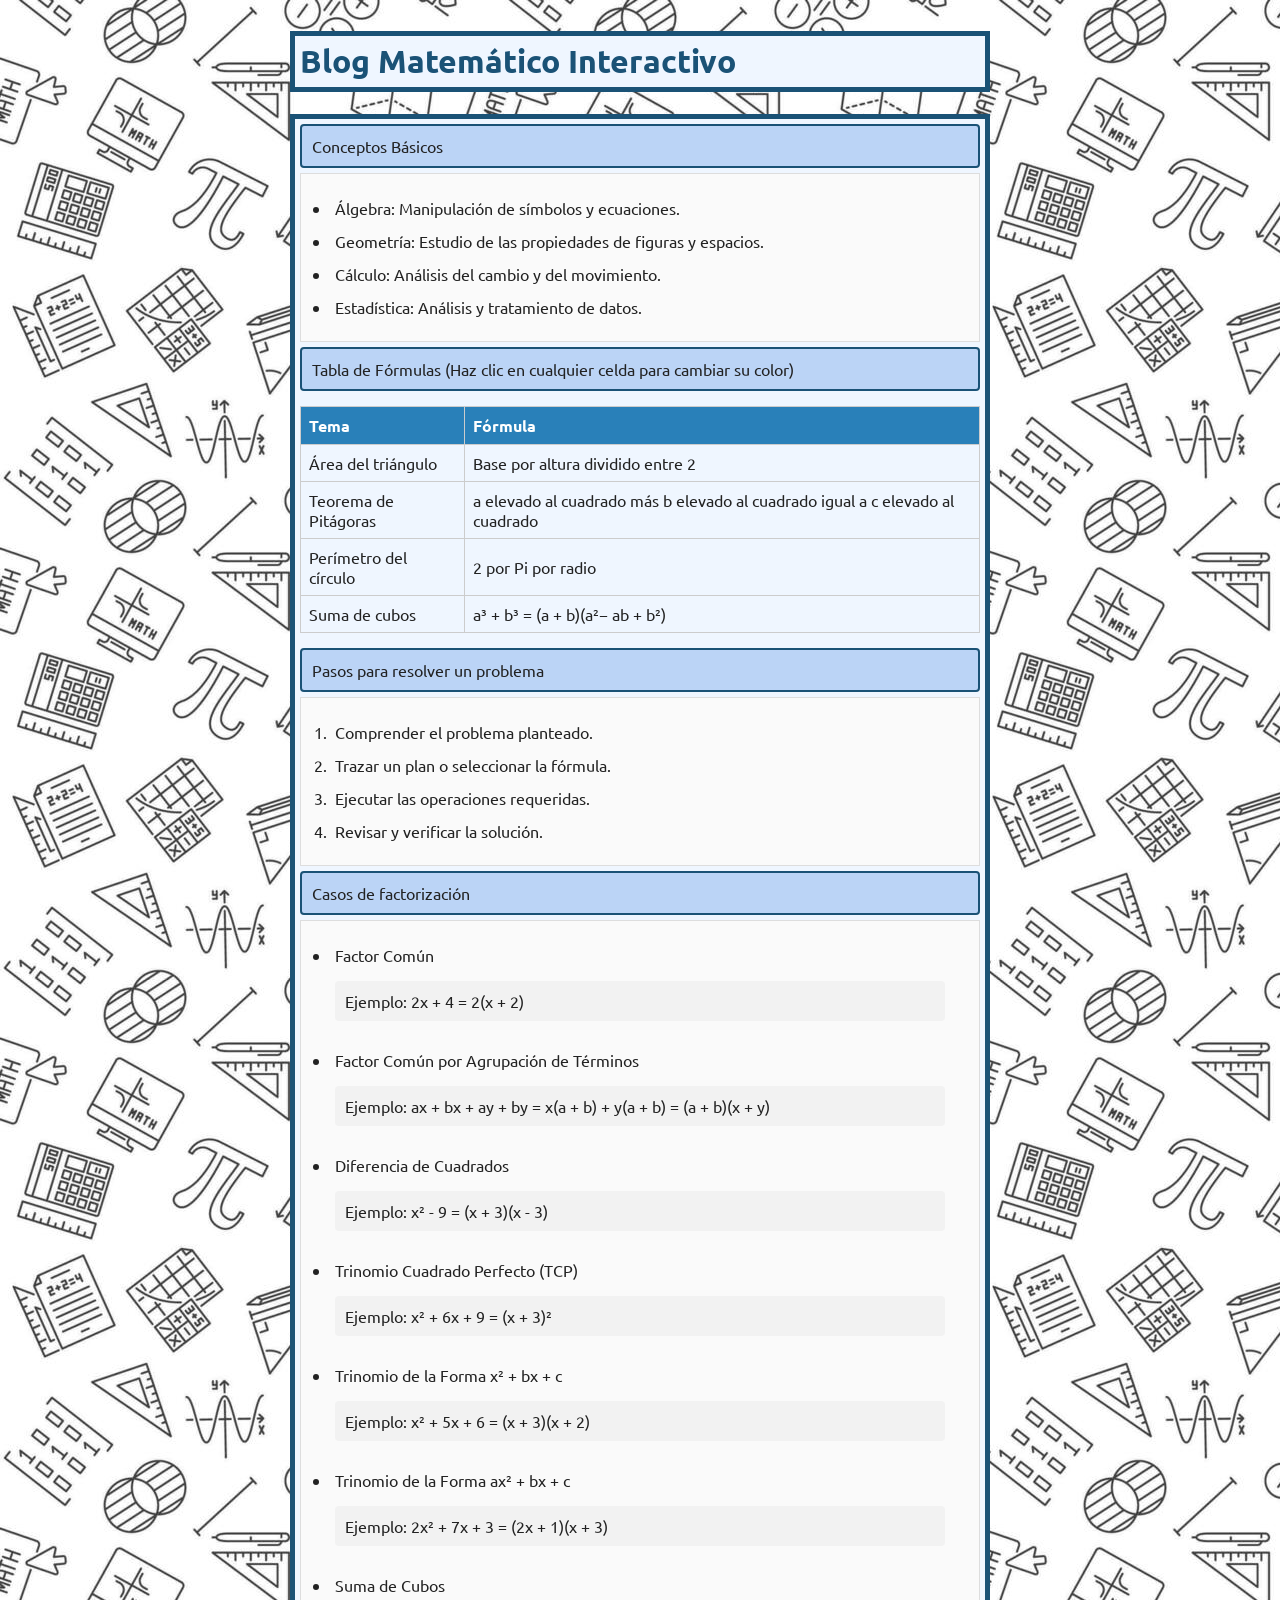
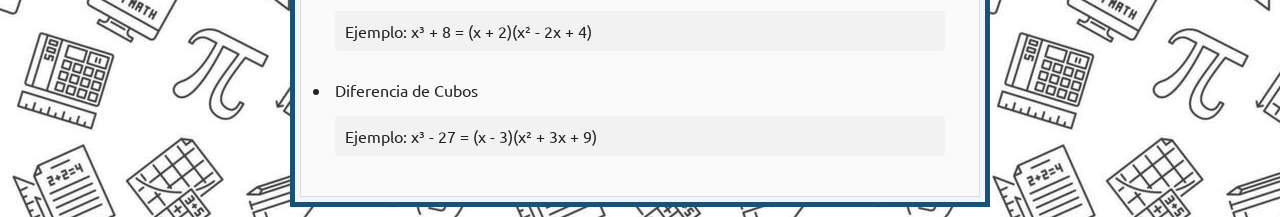
==== index.html @ 1399c06f "style: agregar estilos y fondo" ====
<!DOCTYPE html>
<html lang="es">

<head>
    <meta charset="UTF-8">
    <meta name="viewport" content="width=device-width, initial-scale=1.0">
    <link rel="preconnect" href="https://fonts.googleapis.com">
    <link rel="preconnect" href="https://fonts.gstatic.com" crossorigin>
    <link
        href="https://fonts.googleapis.com/css2?family=Open+Sans:ital,wght@0,300..800;1,300..800&family=Ubuntu:ital,wght@0,300;0,400;0,500;0,700;1,300;1,400;1,500;1,700&display=swap"
        rel="stylesheet">
    <link rel="stylesheet" href="styles.css">
    <title>Blog Matemático Interactivo</title>
</head>

<body>
    <header class="header">
        <h1 class="header-title" id="title" onclick="toggleTitleColor()">Blog Matemático Interactivo</h1>
    </header>

    <section class="content">
        <p onclick="toggleListVisibility('conceptos')" class="content-card-title">
            Conceptos Básicos
        </p>
        <ul id="conceptos" class="content-card">
            <li onclick="highlightElement(this)">Álgebra: Manipulación de símbolos y ecuaciones.</li>
            <li onclick="highlightElement(this)">Geometría: Estudio de las propiedades de figuras y espacios.</li>
            <li onclick="highlightElement(this)">Cálculo: Análisis del cambio y del movimiento.</li>
            <li onclick="highlightElement(this)">Estadística: Análisis y tratamiento de datos.</li>
        </ul>
        <p class="content-card-title" onclick="toggleListVisibility('tabla')">Tabla de Fórmulas (Haz clic en cualquier celda
            para cambiar su color)</p>
        <table id="tabla" class="content-card-table">
            <tr>
                <th>Tema</th>
                <th>Fórmula</th>
            </tr>
            <tr>
                <td onclick="highlightElement(this)">Área del triángulo</td>
                <td onclick="highlightElement(this)">Base por altura dividido entre 2</td>
            </tr>
            <tr>
                <td onclick="highlightElement(this)">Teorema de Pitágoras</td>
                <td onclick="highlightElement(this)">a elevado al cuadrado más b elevado al cuadrado igual a c elevado
                    al
                    cuadrado</td>
            </tr>
            <tr>
                <td onclick="highlightElement(this)">Perímetro del círculo</td>
                <td onclick="highlightElement(this)">2 por Pi por radio</td>
            </tr>
            <tr>
                <td onclick="highlightElement(this)">Suma de cubos</td>
                <td onclick="highlightElement(this)">a³ + b³ = (a + b)(a²− ab + b²)</td>
            </tr>
        </table>
        <p onclick="toggleListVisibility('pasos')" class="content-card-title">
            Pasos para resolver un problema 
        </p>
        <ol id="pasos" class="content-card">
            <li onclick="highlightElement(this)">Comprender el problema planteado.</li>
            <li onclick="highlightElement(this)">Trazar un plan o seleccionar la fórmula.</li>
            <li onclick="highlightElement(this)">Ejecutar las operaciones requeridas.</li>
            <li onclick="highlightElement(this)">Revisar y verificar la solución.</li>
        </ol>
        <p onclick="toggleListVisibility('casos')" class="content-card-title">Casos de factorización</p>
        <ul id="casos" class="content-card">
            <li>
                Factor Común
                <p>Ejemplo: 2x + 4 = 2(x + 2)</p>
            </li>

            <li>Factor Común por Agrupación de Términos
                <p>Ejemplo: ax + bx + ay + by = x(a + b) + y(a + b) = (a + b)(x + y)</p>
            </li>

            <li>Diferencia de Cuadrados
                <p>Ejemplo: x² - 9 = (x + 3)(x - 3)</p>
            </li>

            <li>Trinomio Cuadrado Perfecto (TCP)
                <p>Ejemplo: x² + 6x + 9 = (x + 3)²</p>
            </li>

            <li>Trinomio de la Forma x² + bx + c
                <p>Ejemplo: x² + 5x + 6 = (x + 3)(x + 2)</p>
            </li>

            <li>Trinomio de la Forma ax² + bx + c
                <p>Ejemplo: 2x² + 7x + 3 = (2x + 1)(x + 3)</p>
            </li>

            <li>Suma de Cubos
                <p>Ejemplo: x³ + 8 = (x + 2)(x² - 2x + 4)</p>
            </li>

            <li>Diferencia de Cubos
                <p>Ejemplo: x³ - 27 = (x - 3)(x² + 3x + 9)</p>
            </li>

        </ul>

    </section>
    <script src="script.js" defer></script>
</body>

</html>
---- styles.css ----
body {
    font-family: "Ubuntu", sans-serif;
    font-weight: 400;
    font-style: normal;
    max-width: 700px;
    margin: 0 auto;
    padding: 10px;
    color: #222;
    background-image: url(assets/bg.jpg);
    
}



p {
    font-size: 16px;
    cursor: pointer;
    background-color: #f2f2f2;
    padding: 10px;
    border-radius: 4px;
}

table {
    width: 100%;
    border-collapse: collapse;
    margin: 15px 0;
}

th,
td {
    border: 1px solid #ccc;
    padding: 8px;
    text-align: left;
    cursor: pointer;
}

th {
    background-color: #2980b9;
    color: white;
}

ul,
ol {
    background-color: #fafafa;
    padding: 15px 30px;
    border: 1px solid #ddd;
}

li {
    margin: 5px 0;
    cursor: pointer;
    padding: 4px;
}

.header {
    background-color: #EFF6FF;
}

.header-title {
    color: #1a5276;
    cursor: pointer;
    border: 5px solid #1a5276;
    padding: 5px;
    margin: 10 0;
    font-family: "Ubuntu", sans-serif;
    font-weight: 700;
    font-style: normal;
}

.content {
    background-color: #EFF6FF;
    border: 5px solid #1a5276;
    padding: 0 5px;
}

.content-card {
    margin: 5px 0;
}

.content-card-title {
    background-color: #bbd4f6;
    border: 2px solid #1a5276;
    margin: 5px 0;
}

.content-card-title:hover {
    background-color: #a4c6f4;
}


.hidden {
    display: none;
}

.selected {
    background-color: #d4efdf;
    color: #196f3d;
}

.title-color-change {
    color: #c0392b;
}
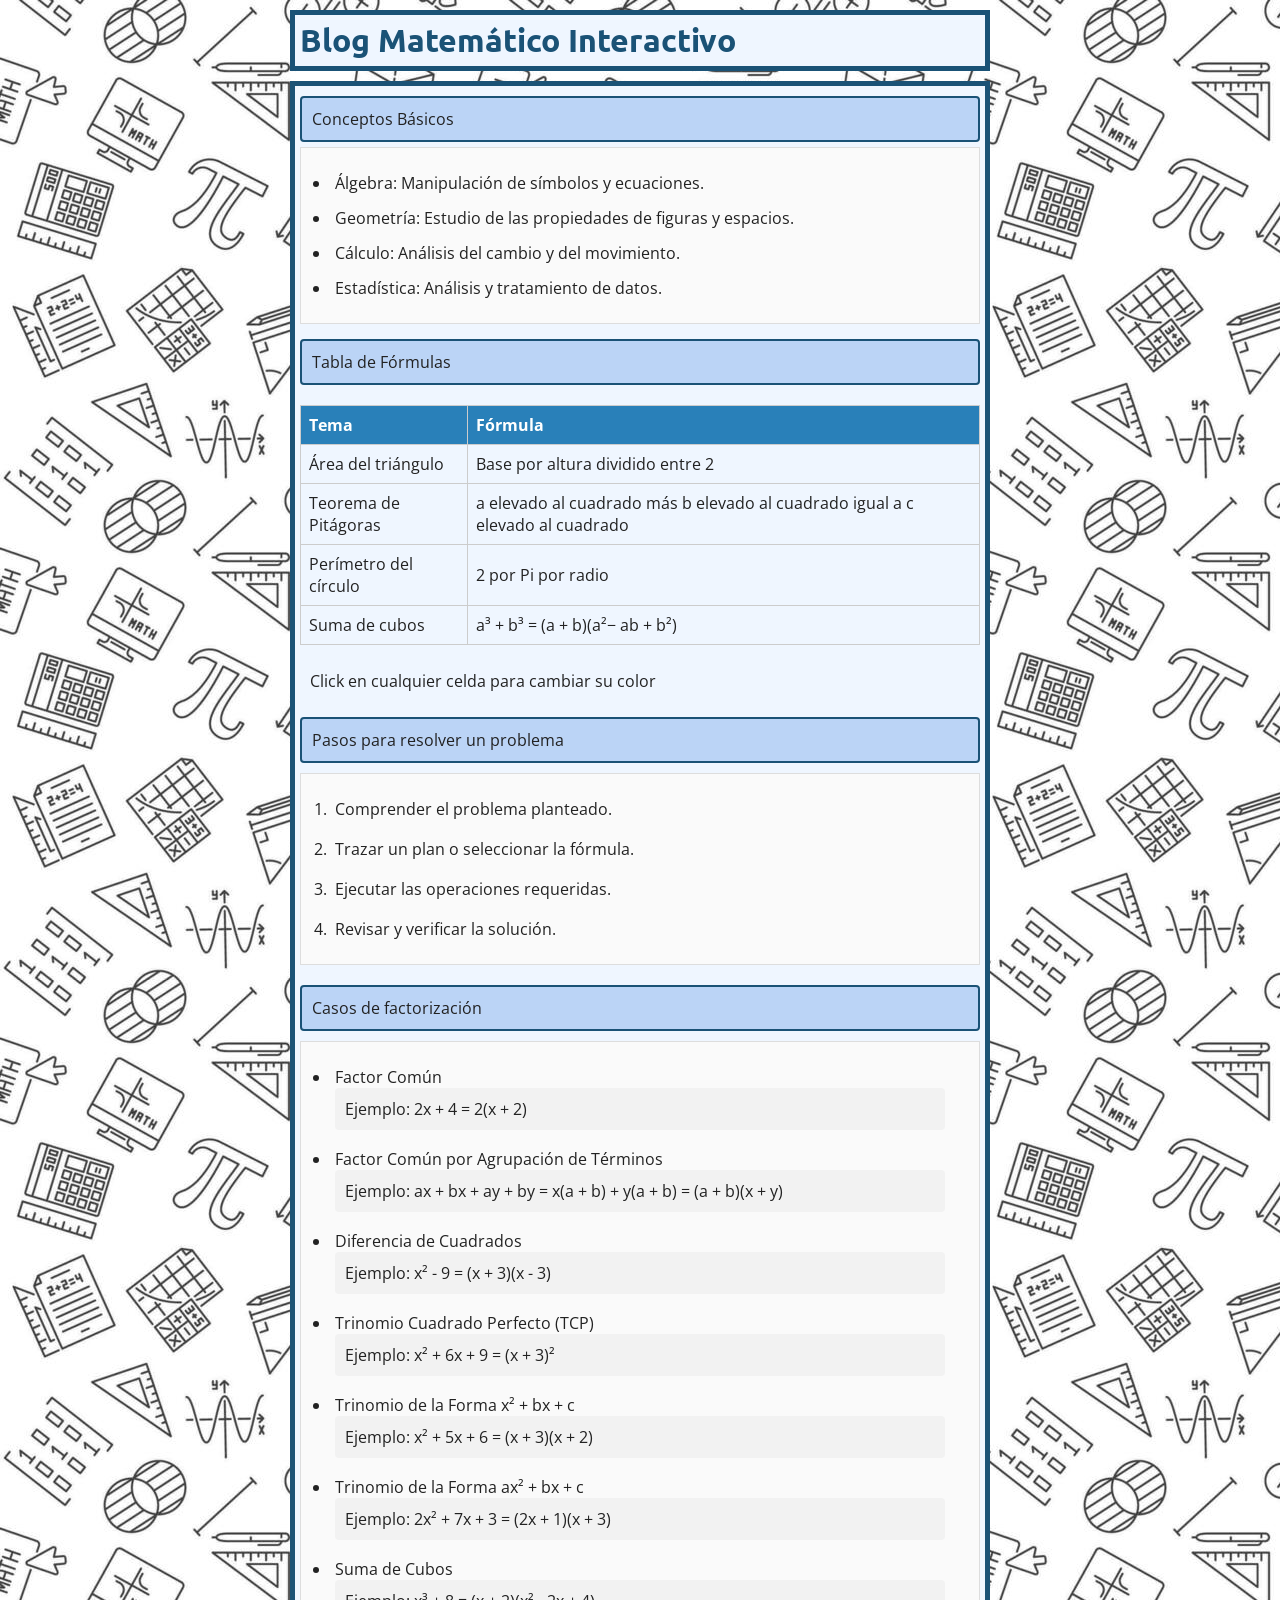
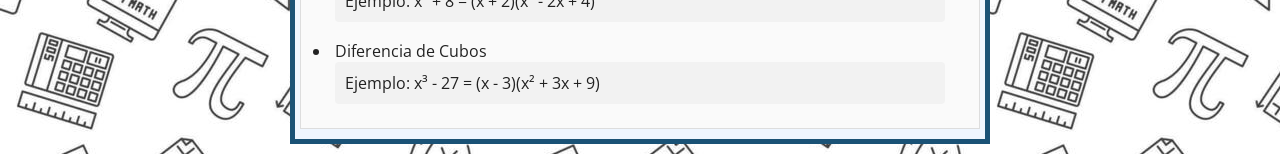
==== commit 43f6ae99: "refactor: agregar flexbox" ====
--- a/index.html
+++ b/index.html
@@ -19,86 +19,100 @@
     </header>
 
     <section class="content">
-        <p onclick="toggleListVisibility('conceptos')" class="content-card-title">
-            Conceptos Básicos
-        </p>
-        <ul id="conceptos" class="content-card">
-            <li onclick="highlightElement(this)">Álgebra: Manipulación de símbolos y ecuaciones.</li>
-            <li onclick="highlightElement(this)">Geometría: Estudio de las propiedades de figuras y espacios.</li>
-            <li onclick="highlightElement(this)">Cálculo: Análisis del cambio y del movimiento.</li>
-            <li onclick="highlightElement(this)">Estadística: Análisis y tratamiento de datos.</li>
-        </ul>
-        <p class="content-card-title" onclick="toggleListVisibility('tabla')">Tabla de Fórmulas (Haz clic en cualquier celda
-            para cambiar su color)</p>
-        <table id="tabla" class="content-card-table">
-            <tr>
-                <th>Tema</th>
-                <th>Fórmula</th>
-            </tr>
-            <tr>
-                <td onclick="highlightElement(this)">Área del triángulo</td>
-                <td onclick="highlightElement(this)">Base por altura dividido entre 2</td>
-            </tr>
-            <tr>
-                <td onclick="highlightElement(this)">Teorema de Pitágoras</td>
-                <td onclick="highlightElement(this)">a elevado al cuadrado más b elevado al cuadrado igual a c elevado
-                    al
-                    cuadrado</td>
-            </tr>
-            <tr>
-                <td onclick="highlightElement(this)">Perímetro del círculo</td>
-                <td onclick="highlightElement(this)">2 por Pi por radio</td>
-            </tr>
-            <tr>
-                <td onclick="highlightElement(this)">Suma de cubos</td>
-                <td onclick="highlightElement(this)">a³ + b³ = (a + b)(a²− ab + b²)</td>
-            </tr>
-        </table>
-        <p onclick="toggleListVisibility('pasos')" class="content-card-title">
-            Pasos para resolver un problema 
-        </p>
-        <ol id="pasos" class="content-card">
-            <li onclick="highlightElement(this)">Comprender el problema planteado.</li>
-            <li onclick="highlightElement(this)">Trazar un plan o seleccionar la fórmula.</li>
-            <li onclick="highlightElement(this)">Ejecutar las operaciones requeridas.</li>
-            <li onclick="highlightElement(this)">Revisar y verificar la solución.</li>
-        </ol>
-        <p onclick="toggleListVisibility('casos')" class="content-card-title">Casos de factorización</p>
-        <ul id="casos" class="content-card">
-            <li>
-                Factor Común
-                <p>Ejemplo: 2x + 4 = 2(x + 2)</p>
-            </li>
+        <article class="content-card">
+            <p onclick="toggleListVisibility('conceptos')" class="content-card-title">
+                Conceptos Básicos
+            </p>
+            <ul id="conceptos" class="content-card-list">
+                <li onclick="highlightElement(this)">Álgebra: Manipulación de símbolos y ecuaciones.</li>
+                <li onclick="highlightElement(this)">Geometría: Estudio de las propiedades de figuras y espacios.</li>
+                <li onclick="highlightElement(this)">Cálculo: Análisis del cambio y del movimiento.</li>
+                <li onclick="highlightElement(this)">Estadística: Análisis y tratamiento de datos.</li>
+            </ul>
+        </article>
+        <article class="content-card">
+            <p class="content-card-title" onclick="toggleListVisibility('tabla')">Tabla de Fórmulas</p>
+            <div class="content-card-table-container" id="tabla">
+                <table class="content-card-table">
+                    <tr>
+                        <th>Tema</th>
+                        <th>Fórmula</th>
+                    </tr>
+                    <tr>
+                        <td onclick="highlightElement(this)">Área del triángulo</td>
+                        <td onclick="highlightElement(this)">Base por altura dividido entre 2</td>
+                    </tr>
+                    <tr>
+                        <td onclick="highlightElement(this)">Teorema de Pitágoras</td>
+                        <td onclick="highlightElement(this)">a elevado al cuadrado más b elevado al cuadrado igual a c
+                            elevado
+                            al
+                            cuadrado</td>
+                    </tr>
+                    <tr>
+                        <td onclick="highlightElement(this)">Perímetro del círculo</td>
+                        <td onclick="highlightElement(this)">2 por Pi por radio</td>
+                    </tr>
+                    <tr>
+                        <td onclick="highlightElement(this)">Suma de cubos</td>
+                        <td onclick="highlightElement(this)">a³ + b³ = (a + b)(a²− ab + b²)</td>
+                    </tr>
+                </table>
+                <p class="content-card-paragraph">Click en
+                    cualquier
+                    celda para cambiar su color</p>
+            </div>
 
-            <li>Factor Común por Agrupación de Términos
-                <p>Ejemplo: ax + bx + ay + by = x(a + b) + y(a + b) = (a + b)(x + y)</p>
-            </li>
+        </article>
+        <article class="content-card">
+            <p onclick="toggleListVisibility('pasos')" class="content-card-title">
+                Pasos para resolver un problema
+            </p>
+            <ol id="pasos" class="content-card">
+                <li onclick="highlightElement(this)">Comprender el problema planteado.</li>
+                <li onclick="highlightElement(this)">Trazar un plan o seleccionar la fórmula.</li>
+                <li onclick="highlightElement(this)">Ejecutar las operaciones requeridas.</li>
+                <li onclick="highlightElement(this)">Revisar y verificar la solución.</li>
+            </ol>
+        </article>
+        <article class="content-card">
+            <p onclick="toggleListVisibility('casos')" class="content-card-title">Casos de factorización</p>
+            <ul id="casos" class="content-card">
+                <li>
+                    Factor Común
+                    <p>Ejemplo: 2x + 4 = 2(x + 2)</p>
+                </li>
 
-            <li>Diferencia de Cuadrados
-                <p>Ejemplo: x² - 9 = (x + 3)(x - 3)</p>
-            </li>
+                <li>Factor Común por Agrupación de Términos
+                    <p>Ejemplo: ax + bx + ay + by = x(a + b) + y(a + b) = (a + b)(x + y)</p>
+                </li>
 
-            <li>Trinomio Cuadrado Perfecto (TCP)
-                <p>Ejemplo: x² + 6x + 9 = (x + 3)²</p>
-            </li>
+                <li>Diferencia de Cuadrados
+                    <p>Ejemplo: x² - 9 = (x + 3)(x - 3)</p>
+                </li>
 
-            <li>Trinomio de la Forma x² + bx + c
-                <p>Ejemplo: x² + 5x + 6 = (x + 3)(x + 2)</p>
-            </li>
+                <li>Trinomio Cuadrado Perfecto (TCP)
+                    <p>Ejemplo: x² + 6x + 9 = (x + 3)²</p>
+                </li>
 
-            <li>Trinomio de la Forma ax² + bx + c
-                <p>Ejemplo: 2x² + 7x + 3 = (2x + 1)(x + 3)</p>
-            </li>
+                <li>Trinomio de la Forma x² + bx + c
+                    <p>Ejemplo: x² + 5x + 6 = (x + 3)(x + 2)</p>
+                </li>
 
-            <li>Suma de Cubos
-                <p>Ejemplo: x³ + 8 = (x + 2)(x² - 2x + 4)</p>
-            </li>
+                <li>Trinomio de la Forma ax² + bx + c
+                    <p>Ejemplo: 2x² + 7x + 3 = (2x + 1)(x + 3)</p>
+                </li>
 
-            <li>Diferencia de Cubos
-                <p>Ejemplo: x³ - 27 = (x - 3)(x² + 3x + 9)</p>
-            </li>
+                <li>Suma de Cubos
+                    <p>Ejemplo: x³ + 8 = (x + 2)(x² - 2x + 4)</p>
+                </li>
 
-        </ul>
+                <li>Diferencia de Cubos
+                    <p>Ejemplo: x³ - 27 = (x - 3)(x² + 3x + 9)</p>
+                </li>
+
+            </ul>
+        </article>
 
     </section>
     <script src="script.js" defer></script>
--- a/styles.css
+++ b/styles.css
@@ -1,5 +1,5 @@
 body {
-    font-family: "Ubuntu", sans-serif;
+    font-family: "Open Sans", sans-serif;
     font-weight: 400;
     font-style: normal;
     max-width: 700px;
@@ -52,8 +52,13 @@
     padding: 4px;
 }
 
+h1,h2,p,ul,ol {
+    margin: 0;
+}
+
 .header {
     background-color: #EFF6FF;
+    margin-bottom: 10px;
 }
 
 .header-title {
@@ -61,19 +66,22 @@
     cursor: pointer;
     border: 5px solid #1a5276;
     padding: 5px;
-    margin: 10 0;
     font-family: "Ubuntu", sans-serif;
     font-weight: 700;
     font-style: normal;
 }
 
 .content {
+    display: flex;
+    flex-direction: column;
     background-color: #EFF6FF;
     border: 5px solid #1a5276;
     padding: 0 5px;
 }
 
 .content-card {
+    display: flex;
+    flex-direction: column;
     margin: 5px 0;
 }
 
@@ -85,6 +93,10 @@
 
 .content-card-title:hover {
     background-color: #a4c6f4;
+}
+
+.content-card-paragraph {
+    background-color: #EFF6FF;
 }
 
 
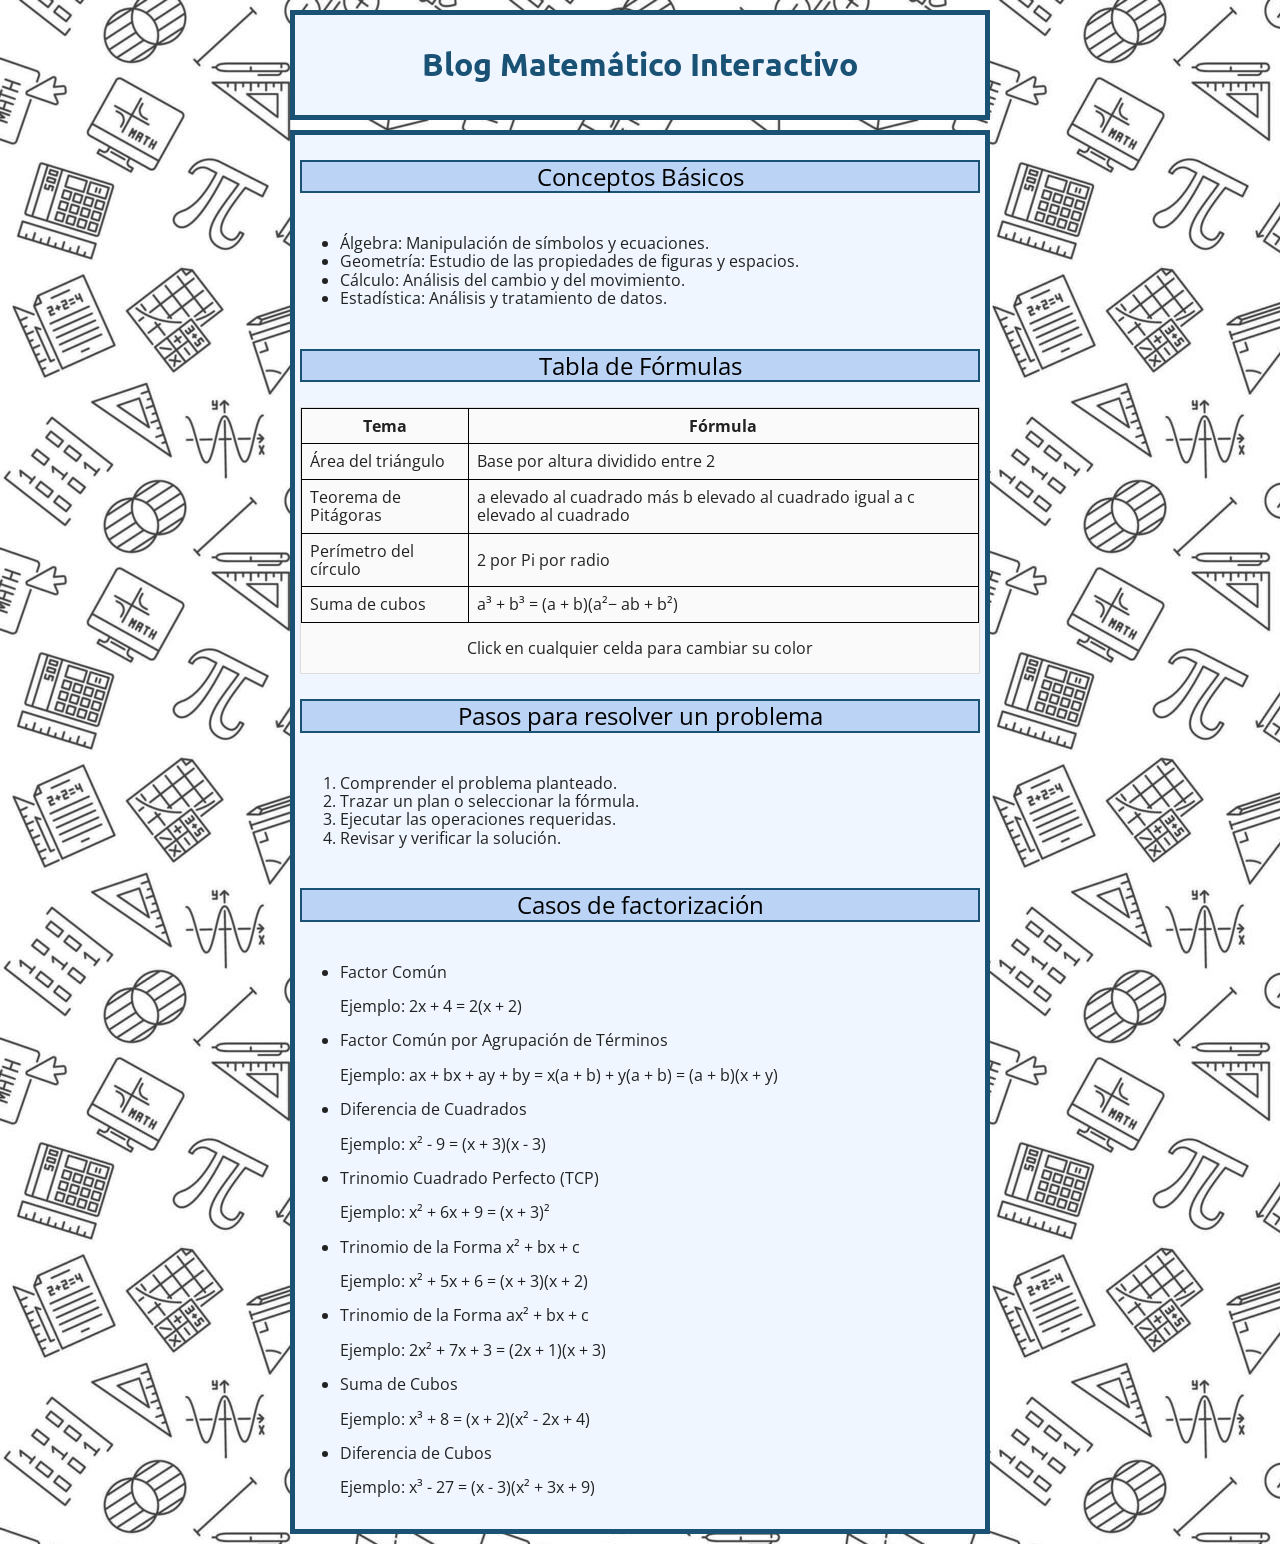
==== commit ad81420f: "build: agregar normalize.css" ====
--- a/index.html
+++ b/index.html
@@ -9,6 +9,7 @@
     <link
         href="https://fonts.googleapis.com/css2?family=Open+Sans:ital,wght@0,300..800;1,300..800&family=Ubuntu:ital,wght@0,300;0,400;0,500;0,700;1,300;1,400;1,500;1,700&display=swap"
         rel="stylesheet">
+    <link rel="stylesheet" href="assets/normalize.css">
     <link rel="stylesheet" href="styles.css">
     <title>Blog Matemático Interactivo</title>
 </head>
@@ -20,9 +21,10 @@
 
     <section class="content">
         <article class="content-card">
-            <p onclick="toggleListVisibility('conceptos')" class="content-card-title">
-                Conceptos Básicos
-            </p>
+            <h2>
+                <button class="content-card-title" onclick="toggleListVisibility('conceptos')">Conceptos
+                    Básicos</button>
+            </h2>
             <ul id="conceptos" class="content-card-list">
                 <li onclick="highlightElement(this)">Álgebra: Manipulación de símbolos y ecuaciones.</li>
                 <li onclick="highlightElement(this)">Geometría: Estudio de las propiedades de figuras y espacios.</li>
@@ -31,7 +33,8 @@
             </ul>
         </article>
         <article class="content-card">
-            <p class="content-card-title" onclick="toggleListVisibility('tabla')">Tabla de Fórmulas</p>
+            <h2><button class="content-card-title" onclick="toggleListVisibility('tabla')">Tabla de Fórmulas</button>
+            </h2>
             <div class="content-card-table-container" id="tabla">
                 <table class="content-card-table">
                     <tr>
@@ -58,17 +61,17 @@
                         <td onclick="highlightElement(this)">a³ + b³ = (a + b)(a²− ab + b²)</td>
                     </tr>
                 </table>
-                <p class="content-card-paragraph">Click en
+                <p class="content-card-hint">Click en
                     cualquier
                     celda para cambiar su color</p>
             </div>
-
         </article>
         <article class="content-card">
-            <p onclick="toggleListVisibility('pasos')" class="content-card-title">
-                Pasos para resolver un problema
-            </p>
-            <ol id="pasos" class="content-card">
+            <h2>
+                <button class="content-card-title" onclick="toggleListVisibility('pasos')">Pasos para resolver un
+                    problema</button>
+            </h2>
+            <ol id="pasos">
                 <li onclick="highlightElement(this)">Comprender el problema planteado.</li>
                 <li onclick="highlightElement(this)">Trazar un plan o seleccionar la fórmula.</li>
                 <li onclick="highlightElement(this)">Ejecutar las operaciones requeridas.</li>
@@ -76,44 +79,37 @@
             </ol>
         </article>
         <article class="content-card">
-            <p onclick="toggleListVisibility('casos')" class="content-card-title">Casos de factorización</p>
-            <ul id="casos" class="content-card">
+            <h2>
+                <button class="content-card-title" onclick="toggleListVisibility('casos')">Casos de factorización</button>
+            </h2>
+            <ul id="casos">
                 <li>
                     Factor Común
                     <p>Ejemplo: 2x + 4 = 2(x + 2)</p>
                 </li>
-
                 <li>Factor Común por Agrupación de Términos
                     <p>Ejemplo: ax + bx + ay + by = x(a + b) + y(a + b) = (a + b)(x + y)</p>
                 </li>
-
                 <li>Diferencia de Cuadrados
                     <p>Ejemplo: x² - 9 = (x + 3)(x - 3)</p>
                 </li>
-
                 <li>Trinomio Cuadrado Perfecto (TCP)
                     <p>Ejemplo: x² + 6x + 9 = (x + 3)²</p>
                 </li>
-
                 <li>Trinomio de la Forma x² + bx + c
                     <p>Ejemplo: x² + 5x + 6 = (x + 3)(x + 2)</p>
                 </li>
-
                 <li>Trinomio de la Forma ax² + bx + c
                     <p>Ejemplo: 2x² + 7x + 3 = (2x + 1)(x + 3)</p>
                 </li>
-
                 <li>Suma de Cubos
                     <p>Ejemplo: x³ + 8 = (x + 2)(x² - 2x + 4)</p>
                 </li>
-
                 <li>Diferencia de Cubos
                     <p>Ejemplo: x³ - 27 = (x - 3)(x² + 3x + 9)</p>
                 </li>
-
             </ul>
         </article>
-
     </section>
     <script src="script.js" defer></script>
 </body>
--- a/styles.css
+++ b/styles.css
@@ -10,65 +10,22 @@
     
 }
 
-
-
-p {
-    font-size: 16px;
-    cursor: pointer;
-    background-color: #f2f2f2;
-    padding: 10px;
-    border-radius: 4px;
-}
-
-table {
-    width: 100%;
-    border-collapse: collapse;
-    margin: 15px 0;
-}
-
-th,
-td {
-    border: 1px solid #ccc;
-    padding: 8px;
-    text-align: left;
-    cursor: pointer;
-}
-
-th {
-    background-color: #2980b9;
-    color: white;
-}
-
-ul,
-ol {
-    background-color: #fafafa;
-    padding: 15px 30px;
-    border: 1px solid #ddd;
-}
-
-li {
-    margin: 5px 0;
-    cursor: pointer;
-    padding: 4px;
-}
-
-h1,h2,p,ul,ol {
-    margin: 0;
-}
-
 .header {
+    display: flex;
+    border: 5px solid #1a5276;
     background-color: #EFF6FF;
     margin-bottom: 10px;
+    justify-content: center;
 }
 
 .header-title {
     color: #1a5276;
     cursor: pointer;
-    border: 5px solid #1a5276;
-    padding: 5px;
+    padding: 10px;
     font-family: "Ubuntu", sans-serif;
     font-weight: 700;
     font-style: normal;
+    justify-content: center;
 }
 
 .content {
@@ -82,21 +39,42 @@
 .content-card {
     display: flex;
     flex-direction: column;
-    margin: 5px 0;
+    /* padding: 5px; */
 }
 
 .content-card-title {
     background-color: #bbd4f6;
     border: 2px solid #1a5276;
     margin: 5px 0;
+    width: 100%;
+}
+
+.content-card-table {
+    border: 1px solid black;
+    border-collapse: collapse;
+ }
+
+ .content-card-table th,
+.content-card-table td {
+    border: 1px solid black;
+    padding: 8px;
 }
 
 .content-card-title:hover {
     background-color: #a4c6f4;
 }
 
-.content-card-paragraph {
-    background-color: #EFF6FF;
+.content-card-table-container {
+    display: flex;
+    flex-direction: column;
+    justify-content: space-between;
+    background-color: #fafafa;
+    border: 1px solid #ddd;
+}
+
+.content-card-hint {
+    background-color:  #fafafa;
+    align-self: center;
 }
 
 
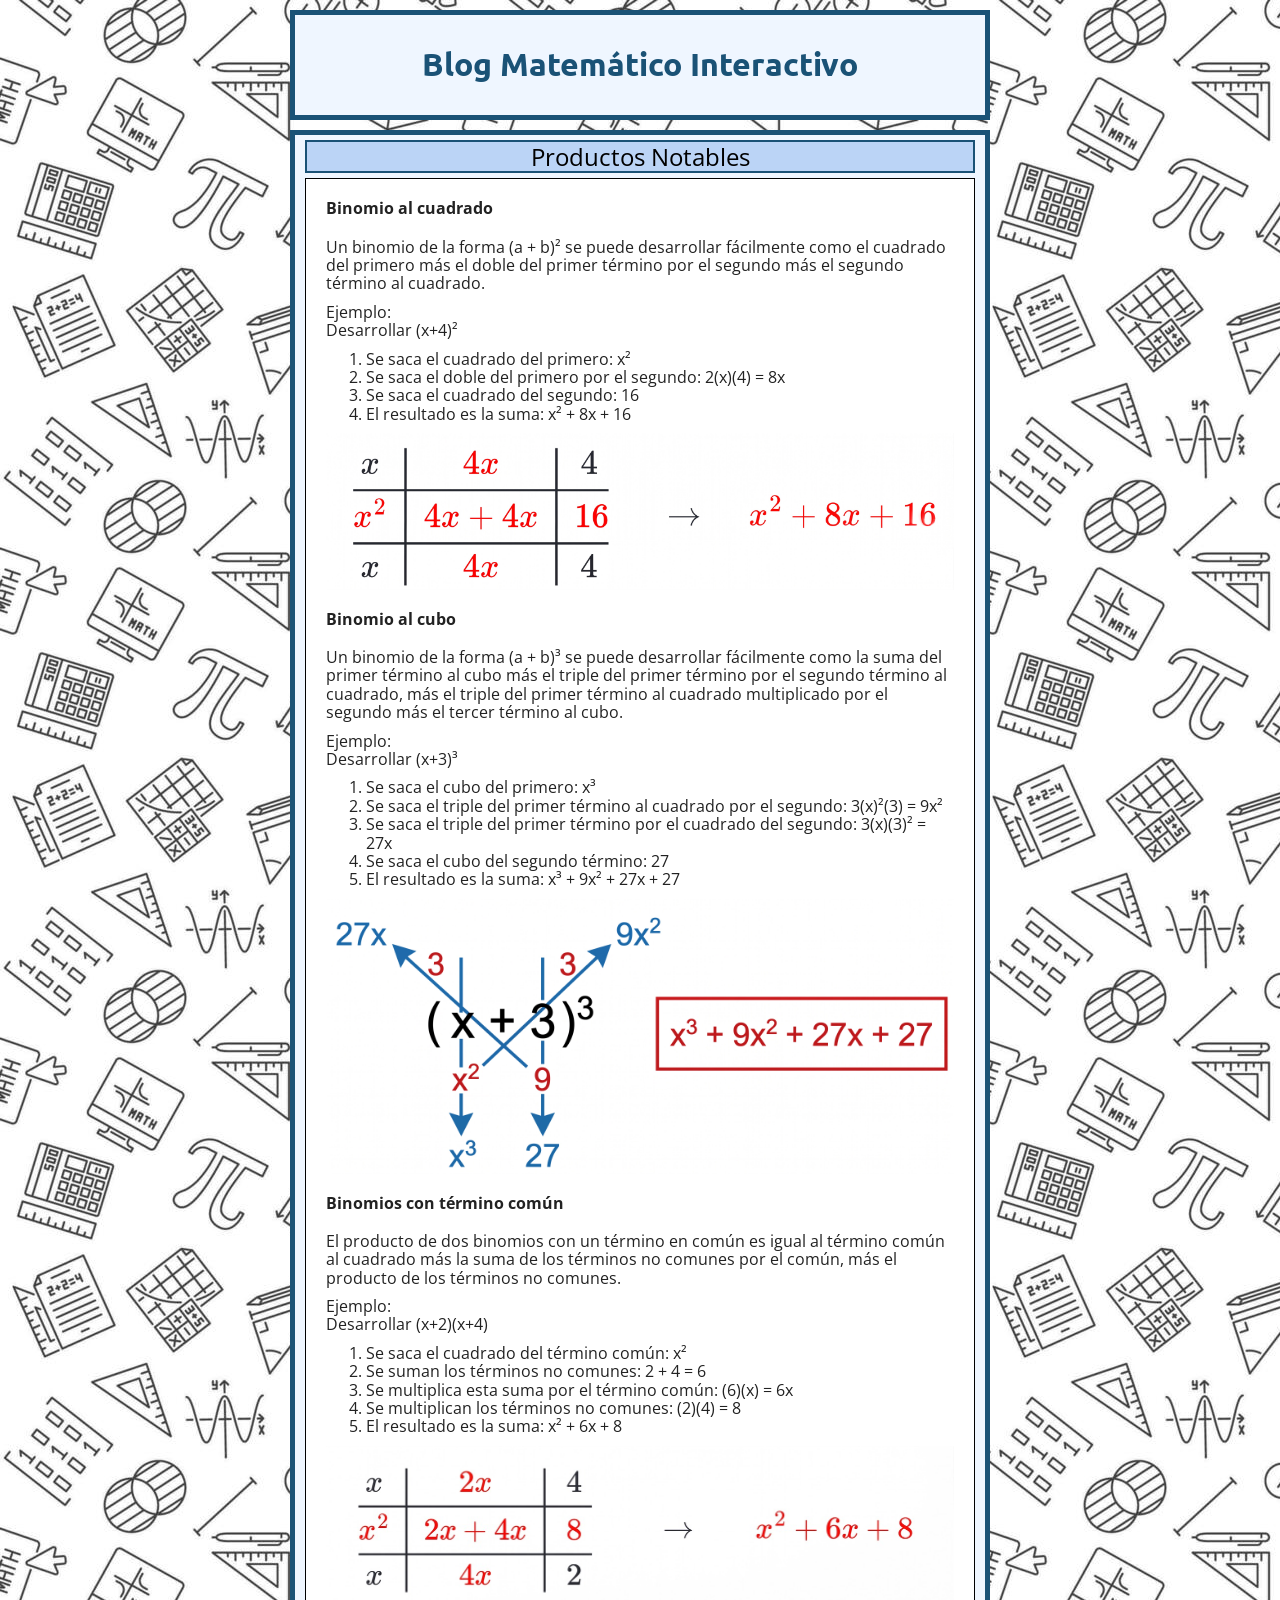
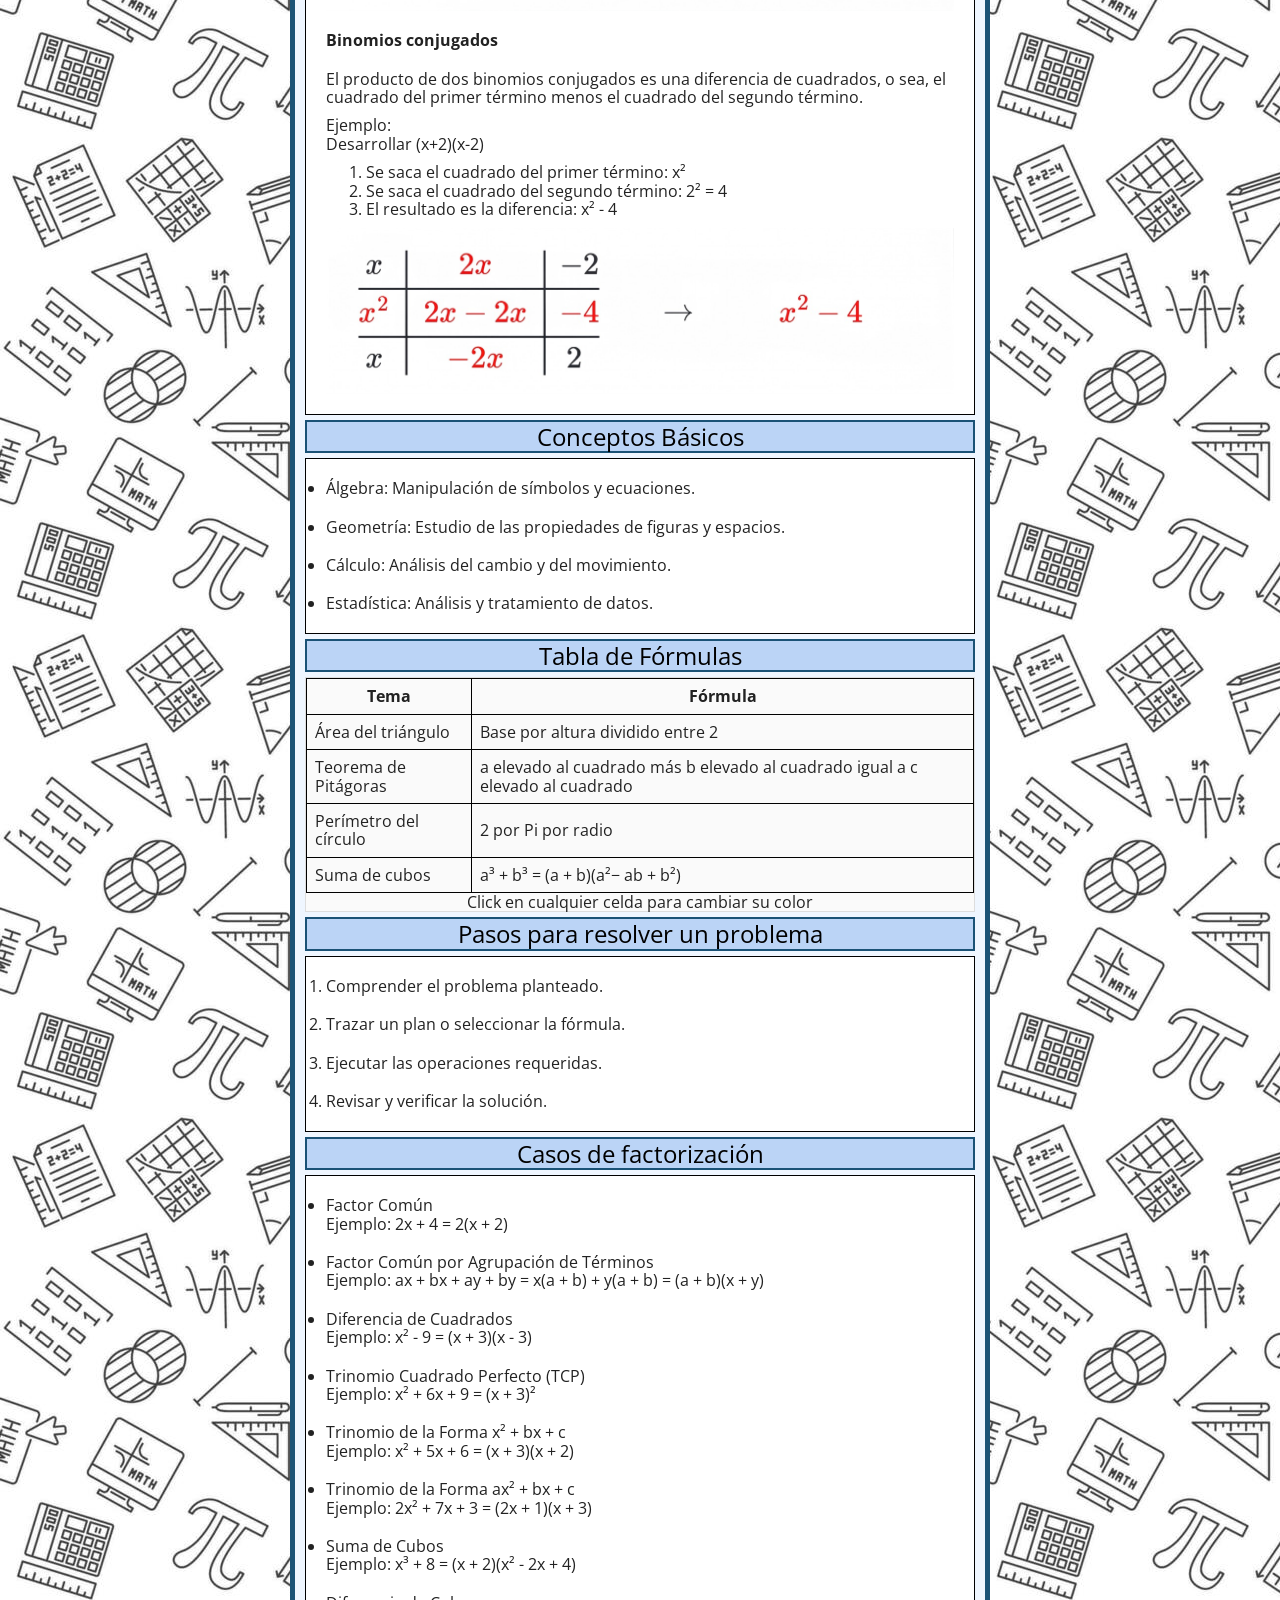
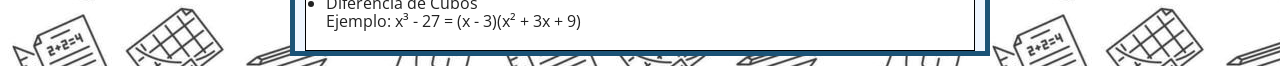
==== commit af5954c2: "feat: agregar entrada para productos notables" ====
--- a/index.html
+++ b/index.html
@@ -1,117 +1,222 @@
-<!DOCTYPE html>
+<!doctype html>
 <html lang="es">
-
-<head>
-    <meta charset="UTF-8">
-    <meta name="viewport" content="width=device-width, initial-scale=1.0">
-    <link rel="preconnect" href="https://fonts.googleapis.com">
-    <link rel="preconnect" href="https://fonts.gstatic.com" crossorigin>
+  <head>
+    <meta charset="UTF-8" />
+    <meta name="viewport" content="width=device-width, initial-scale=1.0" />
+    <link rel="preconnect" href="https://fonts.googleapis.com" />
+    <link rel="preconnect" href="https://fonts.gstatic.com" crossorigin />
     <link
-        href="https://fonts.googleapis.com/css2?family=Open+Sans:ital,wght@0,300..800;1,300..800&family=Ubuntu:ital,wght@0,300;0,400;0,500;0,700;1,300;1,400;1,500;1,700&display=swap"
-        rel="stylesheet">
-    <link rel="stylesheet" href="assets/normalize.css">
-    <link rel="stylesheet" href="styles.css">
+      href="https://fonts.googleapis.com/css2?family=Open+Sans:ital,wght@0,300..800;1,300..800&family=Ubuntu:ital,wght@0,300;0,400;0,500;0,700;1,300;1,400;1,500;1,700&display=swap"
+      rel="stylesheet"
+    />
+    <link rel="stylesheet" href="assets/normalize.css" />
+    <link rel="stylesheet" href="styles.css" />
     <title>Blog Matemático Interactivo</title>
-</head>
-
-<body>
+  </head>
+
+  <body>
     <header class="header">
-        <h1 class="header-title" id="title" onclick="toggleTitleColor()">Blog Matemático Interactivo</h1>
+      <h1 class="header-title" id="title">Blog Matemático Interactivo</h1>
     </header>
 
     <section class="content">
-        <article class="content-card">
-            <h2>
-                <button class="content-card-title" onclick="toggleListVisibility('conceptos')">Conceptos
-                    Básicos</button>
-            </h2>
-            <ul id="conceptos" class="content-card-list">
-                <li onclick="highlightElement(this)">Álgebra: Manipulación de símbolos y ecuaciones.</li>
-                <li onclick="highlightElement(this)">Geometría: Estudio de las propiedades de figuras y espacios.</li>
-                <li onclick="highlightElement(this)">Cálculo: Análisis del cambio y del movimiento.</li>
-                <li onclick="highlightElement(this)">Estadística: Análisis y tratamiento de datos.</li>
-            </ul>
-        </article>
-        <article class="content-card">
-            <h2><button class="content-card-title" onclick="toggleListVisibility('tabla')">Tabla de Fórmulas</button>
-            </h2>
-            <div class="content-card-table-container" id="tabla">
-                <table class="content-card-table">
-                    <tr>
-                        <th>Tema</th>
-                        <th>Fórmula</th>
-                    </tr>
-                    <tr>
-                        <td onclick="highlightElement(this)">Área del triángulo</td>
-                        <td onclick="highlightElement(this)">Base por altura dividido entre 2</td>
-                    </tr>
-                    <tr>
-                        <td onclick="highlightElement(this)">Teorema de Pitágoras</td>
-                        <td onclick="highlightElement(this)">a elevado al cuadrado más b elevado al cuadrado igual a c
-                            elevado
-                            al
-                            cuadrado</td>
-                    </tr>
-                    <tr>
-                        <td onclick="highlightElement(this)">Perímetro del círculo</td>
-                        <td onclick="highlightElement(this)">2 por Pi por radio</td>
-                    </tr>
-                    <tr>
-                        <td onclick="highlightElement(this)">Suma de cubos</td>
-                        <td onclick="highlightElement(this)">a³ + b³ = (a + b)(a²− ab + b²)</td>
-                    </tr>
-                </table>
-                <p class="content-card-hint">Click en
-                    cualquier
-                    celda para cambiar su color</p>
-            </div>
-        </article>
-        <article class="content-card">
-            <h2>
-                <button class="content-card-title" onclick="toggleListVisibility('pasos')">Pasos para resolver un
-                    problema</button>
-            </h2>
-            <ol id="pasos">
-                <li onclick="highlightElement(this)">Comprender el problema planteado.</li>
-                <li onclick="highlightElement(this)">Trazar un plan o seleccionar la fórmula.</li>
-                <li onclick="highlightElement(this)">Ejecutar las operaciones requeridas.</li>
-                <li onclick="highlightElement(this)">Revisar y verificar la solución.</li>
-            </ol>
-        </article>
-        <article class="content-card">
-            <h2>
-                <button class="content-card-title" onclick="toggleListVisibility('casos')">Casos de factorización</button>
-            </h2>
-            <ul id="casos">
-                <li>
-                    Factor Común
-                    <p>Ejemplo: 2x + 4 = 2(x + 2)</p>
-                </li>
-                <li>Factor Común por Agrupación de Términos
-                    <p>Ejemplo: ax + bx + ay + by = x(a + b) + y(a + b) = (a + b)(x + y)</p>
-                </li>
-                <li>Diferencia de Cuadrados
-                    <p>Ejemplo: x² - 9 = (x + 3)(x - 3)</p>
-                </li>
-                <li>Trinomio Cuadrado Perfecto (TCP)
-                    <p>Ejemplo: x² + 6x + 9 = (x + 3)²</p>
-                </li>
-                <li>Trinomio de la Forma x² + bx + c
-                    <p>Ejemplo: x² + 5x + 6 = (x + 3)(x + 2)</p>
-                </li>
-                <li>Trinomio de la Forma ax² + bx + c
-                    <p>Ejemplo: 2x² + 7x + 3 = (2x + 1)(x + 3)</p>
-                </li>
-                <li>Suma de Cubos
-                    <p>Ejemplo: x³ + 8 = (x + 2)(x² - 2x + 4)</p>
-                </li>
-                <li>Diferencia de Cubos
-                    <p>Ejemplo: x³ - 27 = (x - 3)(x² + 3x + 9)</p>
-                </li>
-            </ul>
-        </article>
+      <article class="content-card">
+        <h2>
+          <button class="content-card-title">Productos Notables</button>
+        </h2>
+        <dl class="content-card-list">
+          <dt class="list-item-title">Binomio al cuadrado</dt>
+          <dd class="description-container">
+            <p>
+              Un binomio de la forma (a + b)² se puede desarrollar fácilmente
+              como el cuadrado del primero más el doble del primer término por
+              el segundo más el segundo término al cuadrado.
+            </p>
+            <p>Ejemplo:<br />Desarrollar (x+4)²</p>
+            <ol>
+              <li>Se saca el cuadrado del primero: x²</li>
+              <li>Se saca el doble del primero por el segundo: 2(x)(4) = 8x</li>
+              <li>Se saca el cuadrado del segundo: 16</li>
+              <li>El resultado es la suma: x² + 8x + 16</li>
+            </ol>
+            <img
+              class="content-card-image"
+              src="/assets/images/binomioCuadrado.jpeg"
+              alt="Ejemplo visual de binomio al cuadrado"
+            />
+          </dd>
+
+          <dt class="list-item-title">Binomio al cubo</dt>
+          <dd class="description-container">
+            <p>
+              Un binomio de la forma (a + b)³ se puede desarrollar fácilmente
+              como la suma del primer término al cubo más el triple del primer
+              término por el segundo término al cuadrado, más el triple del
+              primer término al cuadrado multiplicado por el segundo más el
+              tercer término al cubo.
+            </p>
+            <p>Ejemplo:<br />Desarrollar (x+3)³</p>
+            <ol>
+              <li>Se saca el cubo del primero: x³</li>
+              <li>
+                Se saca el triple del primer término al cuadrado por el segundo:
+                3(x)²(3) = 9x²
+              </li>
+              <li>
+                Se saca el triple del primer término por el cuadrado del
+                segundo: 3(x)(3)² = 27x
+              </li>
+              <li>Se saca el cubo del segundo término: 27</li>
+              <li>El resultado es la suma: x³ + 9x² + 27x + 27</li>
+            </ol>
+            <img
+              src="assets/images/binomioCubo.jpeg"
+              alt="Representacion visual de binomio al cubo"
+            />
+          </dd>
+
+          <dt class="list-item-title">Binomios con término común</dt>
+          <dd class="description-container">
+            <p>
+              El producto de dos binomios con un término en común es igual al
+              término común al cuadrado más la suma de los términos no comunes
+              por el común, más el producto de los términos no comunes.
+            </p>
+            <p>Ejemplo:<br />Desarrollar (x+2)(x+4)</p>
+            <ol>
+              <li>Se saca el cuadrado del término común: x²</li>
+              <li>Se suman los términos no comunes: 2 + 4 = 6</li>
+              <li>Se multiplica esta suma por el término común: (6)(x) = 6x</li>
+              <li>Se multiplican los términos no comunes: (2)(4) = 8</li>
+              <li>El resultado es la suma: x² + 6x + 8</li>
+            </ol>
+            <img
+              src="assets/images/binomiosTerminoComun.jpeg"
+              alt="Representacion visual binomios con termino comun"
+            />
+          </dd>
+
+          <dt class="list-item-title">Binomios conjugados</dt>
+          <dd class="description-container">
+            <p>
+              El producto de dos binomios conjugados es una diferencia de
+              cuadrados, o sea, el cuadrado del primer término menos el cuadrado
+              del segundo término.
+            </p>
+            <p>Ejemplo:<br />Desarrollar (x+2)(x-2)</p>
+            <ol>
+              <li>Se saca el cuadrado del primer término: x²</li>
+              <li>Se saca el cuadrado del segundo término: 2² = 4</li>
+              <li>El resultado es la diferencia: x² - 4</li>
+            </ol>
+            <img
+              src="assets/images/binomiosConjugados.jpeg"
+              alt="Representacion visual binomios conjugados."
+            />
+          </dd>
+        </dl>
+      </article>
+      <article class="content-card">
+        <h2>
+          <button class="content-card-title">Conceptos Básicos</button>
+        </h2>
+        <ul id="conceptos" class="content-card-list">
+          <li>Álgebra: Manipulación de símbolos y ecuaciones.</li>
+          <li>Geometría: Estudio de las propiedades de figuras y espacios.</li>
+          <li>Cálculo: Análisis del cambio y del movimiento.</li>
+          <li>Estadística: Análisis y tratamiento de datos.</li>
+        </ul>
+      </article>
+      <article class="content-card">
+        <h2>
+          <button class="content-card-title">Tabla de Fórmulas</button>
+        </h2>
+        <div class="content-card-table-container" id="tabla">
+          <table class="content-card-table">
+            <tr>
+              <th>Tema</th>
+              <th>Fórmula</th>
+            </tr>
+            <tr>
+              <td>Área del triángulo</td>
+              <td>Base por altura dividido entre 2</td>
+            </tr>
+            <tr>
+              <td>Teorema de Pitágoras</td>
+              <td>
+                a elevado al cuadrado más b elevado al cuadrado igual a c
+                elevado al cuadrado
+              </td>
+            </tr>
+            <tr>
+              <td>Perímetro del círculo</td>
+              <td>2 por Pi por radio</td>
+            </tr>
+            <tr>
+              <td>Suma de cubos</td>
+              <td>a³ + b³ = (a + b)(a²− ab + b²)</td>
+            </tr>
+          </table>
+          <p class="content-card-hint">
+            Click en cualquier celda para cambiar su color
+          </p>
+        </div>
+      </article>
+      <article class="content-card">
+        <h2>
+          <button class="content-card-title">
+            Pasos para resolver un problema
+          </button>
+        </h2>
+        <ol class="content-card-list" id="pasos">
+          <li>Comprender el problema planteado.</li>
+          <li>Trazar un plan o seleccionar la fórmula.</li>
+          <li>Ejecutar las operaciones requeridas.</li>
+          <li>Revisar y verificar la solución.</li>
+        </ol>
+      </article>
+      <article class="content-card">
+        <h2>
+          <button class="content-card-title">Casos de factorización</button>
+        </h2>
+        <ul class="content-card-list" id="casos">
+          <li>
+            Factor Común
+            <p>Ejemplo: 2x + 4 = 2(x + 2)</p>
+          </li>
+          <li>
+            Factor Común por Agrupación de Términos
+            <p>
+              Ejemplo: ax + bx + ay + by = x(a + b) + y(a + b) = (a + b)(x + y)
+            </p>
+          </li>
+          <li>
+            Diferencia de Cuadrados
+            <p>Ejemplo: x² - 9 = (x + 3)(x - 3)</p>
+          </li>
+          <li>
+            Trinomio Cuadrado Perfecto (TCP)
+            <p>Ejemplo: x² + 6x + 9 = (x + 3)²</p>
+          </li>
+          <li>
+            Trinomio de la Forma x² + bx + c
+            <p>Ejemplo: x² + 5x + 6 = (x + 3)(x + 2)</p>
+          </li>
+          <li>
+            Trinomio de la Forma ax² + bx + c
+            <p>Ejemplo: 2x² + 7x + 3 = (2x + 1)(x + 3)</p>
+          </li>
+          <li>
+            Suma de Cubos
+            <p>Ejemplo: x³ + 8 = (x + 2)(x² - 2x + 4)</p>
+          </li>
+          <li>
+            Diferencia de Cubos
+            <p>Ejemplo: x³ - 27 = (x - 3)(x² + 3x + 9)</p>
+          </li>
+        </ul>
+      </article>
     </section>
     <script src="script.js" defer></script>
-</body>
-
-</html>+  </body>
+</html>
--- a/styles.css
+++ b/styles.css
@@ -1,92 +1,124 @@
 body {
-    font-family: "Open Sans", sans-serif;
-    font-weight: 400;
-    font-style: normal;
-    max-width: 700px;
-    margin: 0 auto;
-    padding: 10px;
-    color: #222;
-    background-image: url(assets/bg.jpg);
-    
+  font-family: "Open Sans", sans-serif;
+  font-weight: 400;
+  font-style: normal;
+  max-width: 700px;
+  margin: 0 auto;
+  padding: 10px;
+  color: #222;
+  background-image: url(assets/bg.jpg);
+}
+
+h2 {
+  margin: 5px 0;
+}
+
+dd,
+dl,
+ul,
+ol,
+p {
+  margin: 0;
 }
 
 .header {
-    display: flex;
-    border: 5px solid #1a5276;
-    background-color: #EFF6FF;
-    margin-bottom: 10px;
-    justify-content: center;
+  display: flex;
+  border: 5px solid #1a5276;
+  background-color: #eff6ff;
+  margin-bottom: 10px;
+  justify-content: center;
 }
 
 .header-title {
-    color: #1a5276;
-    cursor: pointer;
-    padding: 10px;
-    font-family: "Ubuntu", sans-serif;
-    font-weight: 700;
-    font-style: normal;
-    justify-content: center;
+  color: #1a5276;
+  cursor: pointer;
+  padding: 10px;
+  font-family: "Ubuntu", sans-serif;
+  font-weight: 700;
+  font-style: normal;
 }
 
 .content {
-    display: flex;
-    flex-direction: column;
-    background-color: #EFF6FF;
-    border: 5px solid #1a5276;
-    padding: 0 5px;
+  display: flex;
+  flex-direction: column;
+  background-color: #eff6ff;
+  border: 5px solid #1a5276;
+  padding: 0 10px;
 }
 
 .content-card {
-    display: flex;
-    flex-direction: column;
-    /* padding: 5px; */
+  display: flex;
+  flex-direction: column;
+  justify-content: space-between;
+  /* gap: 30px; */
 }
 
 .content-card-title {
-    background-color: #bbd4f6;
-    border: 2px solid #1a5276;
-    margin: 5px 0;
-    width: 100%;
+  background-color: #bbd4f6;
+  border: 2px solid #1a5276;
+  width: 100%;
+}
+
+.content-card-image {
+  width: 100%;
 }
 
 .content-card-table {
-    border: 1px solid black;
-    border-collapse: collapse;
- }
+  border: 1px solid black;
+  border-collapse: collapse;
+}
 
- .content-card-table th,
+.content-card-table th,
 .content-card-table td {
-    border: 1px solid black;
-    padding: 8px;
+  border: 1px solid black;
+  padding: 8px;
+}
+
+.content-card-list {
+  display: flex;
+  flex-direction: column;
+  gap: 20px;
+  padding: 20px;
+  background-color: white;
+  border: 1px solid black;
 }
 
 .content-card-title:hover {
-    background-color: #a4c6f4;
+  background-color: #a4c6f4;
 }
 
 .content-card-table-container {
-    display: flex;
-    flex-direction: column;
-    justify-content: space-between;
-    background-color: #fafafa;
-    border: 1px solid #ddd;
+  display: flex;
+  flex-direction: column;
+  justify-content: space-between;
+  background-color: #fafafa;
+  border: 1px solid #ddd;
 }
 
 .content-card-hint {
-    background-color:  #fafafa;
-    align-self: center;
+  background-color: #fafafa;
+  align-self: center;
 }
 
+.list-item-title {
+  font-weight: 700;
+}
+
+.description-container {
+  display: flex;
+  flex-direction: column;
+  gap: 10px;
+}
 
 .hidden {
-    display: none;
+  display: none;
 }
 
 .selected {
-    background-color: #d4efdf;
-    color: #196f3d;
+  background-color: #d4efdf;
+  color: #196f3d;
 }
 
 .title-color-change {
-    color: #c0392b;
-}+  color: #c0392b;
+}
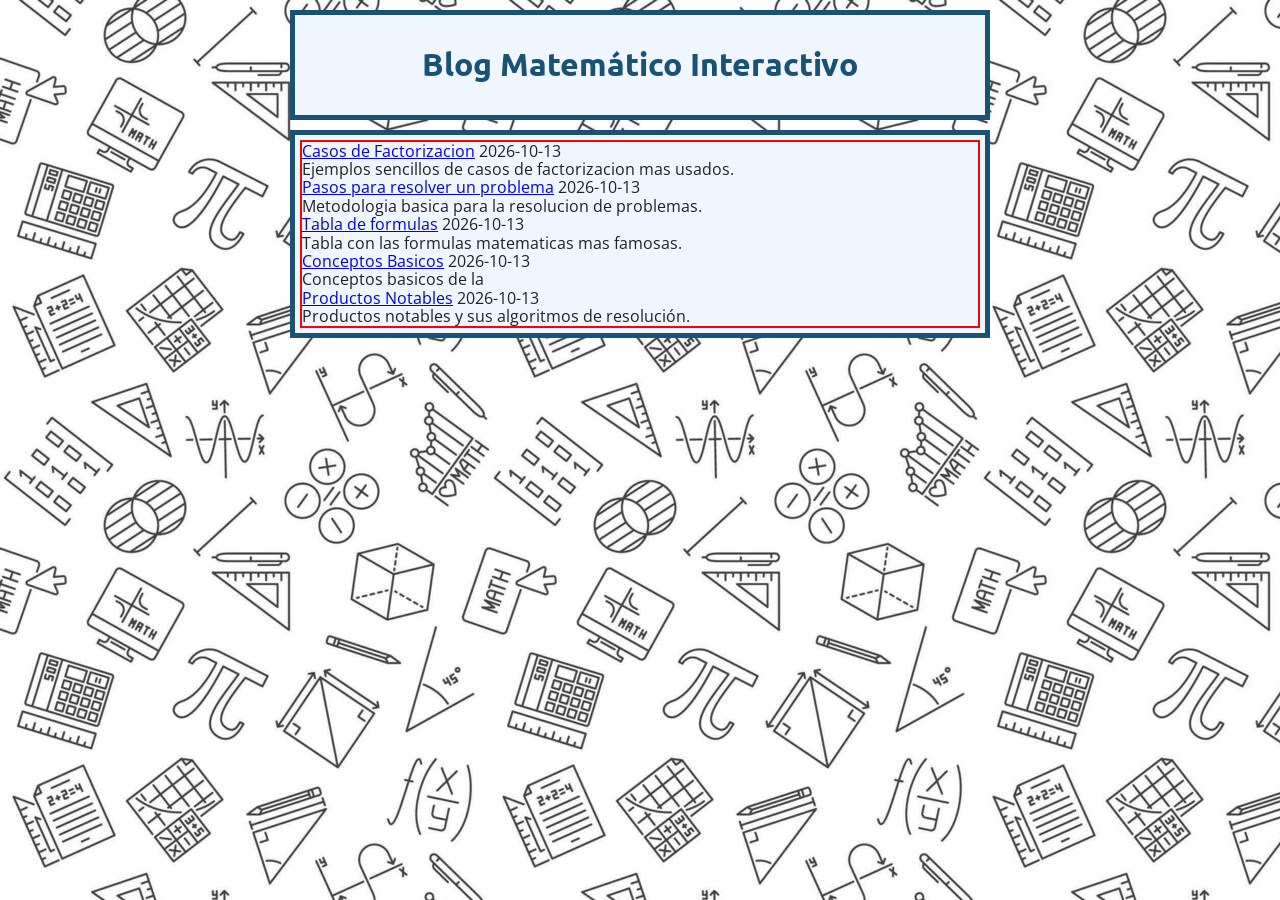
==== commit 6ff69d52: "feat: se cambio la estructura del proyecto para agregar post con mas facilidad con una pagina secund" ====
--- a/index.html
+++ b/index.html
@@ -20,203 +20,10 @@
     </header>
 
     <section class="content">
-      <article class="content-card">
-        <h2>
-          <button class="content-card-title">Productos Notables</button>
-        </h2>
-        <dl class="content-card-list">
-          <dt class="list-item-title">Binomio al cuadrado</dt>
-          <dd class="description-container">
-            <p>
-              Un binomio de la forma (a + b)² se puede desarrollar fácilmente
-              como el cuadrado del primero más el doble del primer término por
-              el segundo más el segundo término al cuadrado.
-            </p>
-            <p>Ejemplo:<br />Desarrollar (x+4)²</p>
-            <ol>
-              <li>Se saca el cuadrado del primero: x²</li>
-              <li>Se saca el doble del primero por el segundo: 2(x)(4) = 8x</li>
-              <li>Se saca el cuadrado del segundo: 16</li>
-              <li>El resultado es la suma: x² + 8x + 16</li>
-            </ol>
-            <img
-              class="content-card-image"
-              src="/assets/images/binomioCuadrado.jpeg"
-              alt="Ejemplo visual de binomio al cuadrado"
-            />
-          </dd>
-
-          <dt class="list-item-title">Binomio al cubo</dt>
-          <dd class="description-container">
-            <p>
-              Un binomio de la forma (a + b)³ se puede desarrollar fácilmente
-              como la suma del primer término al cubo más el triple del primer
-              término por el segundo término al cuadrado, más el triple del
-              primer término al cuadrado multiplicado por el segundo más el
-              tercer término al cubo.
-            </p>
-            <p>Ejemplo:<br />Desarrollar (x+3)³</p>
-            <ol>
-              <li>Se saca el cubo del primero: x³</li>
-              <li>
-                Se saca el triple del primer término al cuadrado por el segundo:
-                3(x)²(3) = 9x²
-              </li>
-              <li>
-                Se saca el triple del primer término por el cuadrado del
-                segundo: 3(x)(3)² = 27x
-              </li>
-              <li>Se saca el cubo del segundo término: 27</li>
-              <li>El resultado es la suma: x³ + 9x² + 27x + 27</li>
-            </ol>
-            <img
-              src="assets/images/binomioCubo.jpeg"
-              alt="Representacion visual de binomio al cubo"
-            />
-          </dd>
-
-          <dt class="list-item-title">Binomios con término común</dt>
-          <dd class="description-container">
-            <p>
-              El producto de dos binomios con un término en común es igual al
-              término común al cuadrado más la suma de los términos no comunes
-              por el común, más el producto de los términos no comunes.
-            </p>
-            <p>Ejemplo:<br />Desarrollar (x+2)(x+4)</p>
-            <ol>
-              <li>Se saca el cuadrado del término común: x²</li>
-              <li>Se suman los términos no comunes: 2 + 4 = 6</li>
-              <li>Se multiplica esta suma por el término común: (6)(x) = 6x</li>
-              <li>Se multiplican los términos no comunes: (2)(4) = 8</li>
-              <li>El resultado es la suma: x² + 6x + 8</li>
-            </ol>
-            <img
-              src="assets/images/binomiosTerminoComun.jpeg"
-              alt="Representacion visual binomios con termino comun"
-            />
-          </dd>
-
-          <dt class="list-item-title">Binomios conjugados</dt>
-          <dd class="description-container">
-            <p>
-              El producto de dos binomios conjugados es una diferencia de
-              cuadrados, o sea, el cuadrado del primer término menos el cuadrado
-              del segundo término.
-            </p>
-            <p>Ejemplo:<br />Desarrollar (x+2)(x-2)</p>
-            <ol>
-              <li>Se saca el cuadrado del primer término: x²</li>
-              <li>Se saca el cuadrado del segundo término: 2² = 4</li>
-              <li>El resultado es la diferencia: x² - 4</li>
-            </ol>
-            <img
-              src="assets/images/binomiosConjugados.jpeg"
-              alt="Representacion visual binomios conjugados."
-            />
-          </dd>
-        </dl>
-      </article>
-      <article class="content-card">
-        <h2>
-          <button class="content-card-title">Conceptos Básicos</button>
-        </h2>
-        <ul id="conceptos" class="content-card-list">
-          <li>Álgebra: Manipulación de símbolos y ecuaciones.</li>
-          <li>Geometría: Estudio de las propiedades de figuras y espacios.</li>
-          <li>Cálculo: Análisis del cambio y del movimiento.</li>
-          <li>Estadística: Análisis y tratamiento de datos.</li>
-        </ul>
-      </article>
-      <article class="content-card">
-        <h2>
-          <button class="content-card-title">Tabla de Fórmulas</button>
-        </h2>
-        <div class="content-card-table-container" id="tabla">
-          <table class="content-card-table">
-            <tr>
-              <th>Tema</th>
-              <th>Fórmula</th>
-            </tr>
-            <tr>
-              <td>Área del triángulo</td>
-              <td>Base por altura dividido entre 2</td>
-            </tr>
-            <tr>
-              <td>Teorema de Pitágoras</td>
-              <td>
-                a elevado al cuadrado más b elevado al cuadrado igual a c
-                elevado al cuadrado
-              </td>
-            </tr>
-            <tr>
-              <td>Perímetro del círculo</td>
-              <td>2 por Pi por radio</td>
-            </tr>
-            <tr>
-              <td>Suma de cubos</td>
-              <td>a³ + b³ = (a + b)(a²− ab + b²)</td>
-            </tr>
-          </table>
-          <p class="content-card-hint">
-            Click en cualquier celda para cambiar su color
-          </p>
-        </div>
-      </article>
-      <article class="content-card">
-        <h2>
-          <button class="content-card-title">
-            Pasos para resolver un problema
-          </button>
-        </h2>
-        <ol class="content-card-list" id="pasos">
-          <li>Comprender el problema planteado.</li>
-          <li>Trazar un plan o seleccionar la fórmula.</li>
-          <li>Ejecutar las operaciones requeridas.</li>
-          <li>Revisar y verificar la solución.</li>
-        </ol>
-      </article>
-      <article class="content-card">
-        <h2>
-          <button class="content-card-title">Casos de factorización</button>
-        </h2>
-        <ul class="content-card-list" id="casos">
-          <li>
-            Factor Común
-            <p>Ejemplo: 2x + 4 = 2(x + 2)</p>
-          </li>
-          <li>
-            Factor Común por Agrupación de Términos
-            <p>
-              Ejemplo: ax + bx + ay + by = x(a + b) + y(a + b) = (a + b)(x + y)
-            </p>
-          </li>
-          <li>
-            Diferencia de Cuadrados
-            <p>Ejemplo: x² - 9 = (x + 3)(x - 3)</p>
-          </li>
-          <li>
-            Trinomio Cuadrado Perfecto (TCP)
-            <p>Ejemplo: x² + 6x + 9 = (x + 3)²</p>
-          </li>
-          <li>
-            Trinomio de la Forma x² + bx + c
-            <p>Ejemplo: x² + 5x + 6 = (x + 3)(x + 2)</p>
-          </li>
-          <li>
-            Trinomio de la Forma ax² + bx + c
-            <p>Ejemplo: 2x² + 7x + 3 = (2x + 1)(x + 3)</p>
-          </li>
-          <li>
-            Suma de Cubos
-            <p>Ejemplo: x³ + 8 = (x + 2)(x² - 2x + 4)</p>
-          </li>
-          <li>
-            Diferencia de Cubos
-            <p>Ejemplo: x³ - 27 = (x - 3)(x² + 3x + 9)</p>
-          </li>
-        </ul>
-      </article>
+      <!-- Aquí JavaScript inyectará las entradas desde posts.js -->
+      <ul class="entry-list" id="lista-entradas"></ul>
     </section>
+    <script src="posts.js"></script>
     <script src="script.js" defer></script>
   </body>
 </html>
--- a/styles.css
+++ b/styles.css
@@ -4,29 +4,34 @@
   font-style: normal;
   max-width: 700px;
   margin: 0 auto;
-  padding: 10px;
   color: #222;
   background-image: url(assets/bg.jpg);
 }
 
-h2 {
-  margin: 5px 0;
-}
-
+h2,
+h3,
 dd,
 dl,
 ul,
 ol,
 p {
   margin: 0;
+  padding: 0;
+  list-style-type: none;
 }
 
 .header {
-  display: flex;
   border: 5px solid #1a5276;
   background-color: #eff6ff;
+  margin-top: 10px;
   margin-bottom: 10px;
-  justify-content: center;
+}
+
+.header-entrada {
+  display: flex;
+  flex-direction: column;
+  border: 5px solid #1a5276;
+  background-color: #eff6ff;
 }
 
 .header-title {
@@ -36,14 +41,23 @@
   font-family: "Ubuntu", sans-serif;
   font-weight: 700;
   font-style: normal;
+  text-align: center;
+}
+
+.header-container {
+  display: flex;
+  flex-direction: row;
+  justify-content: space-around;
 }
 
 .content {
   display: flex;
   flex-direction: column;
+  justify-content: space-evenly;
+  row-gap: 10px;
   background-color: #eff6ff;
   border: 5px solid #1a5276;
-  padding: 0 10px;
+  padding: 5px;
 }
 
 .content-card {
@@ -110,6 +124,31 @@
   gap: 10px;
 }
 
+.entry-content {
+  display: flex;
+  flex-direction: column;
+}
+
+.entry-title-container {
+  display: flex;
+  justify-content: space-around;
+  align-items: center;
+  background-color: #bbd4f6;
+  border: 2px solid #1a5276;
+  padding: 8px;
+}
+
+.entry-container {
+  display: flex;
+  justify-content: space-around;
+}
+
+.entry-list {
+  display: flex;
+  flex-direction: column;
+  border: 2px solid red;
+}
+
 .hidden {
   display: none;
 }
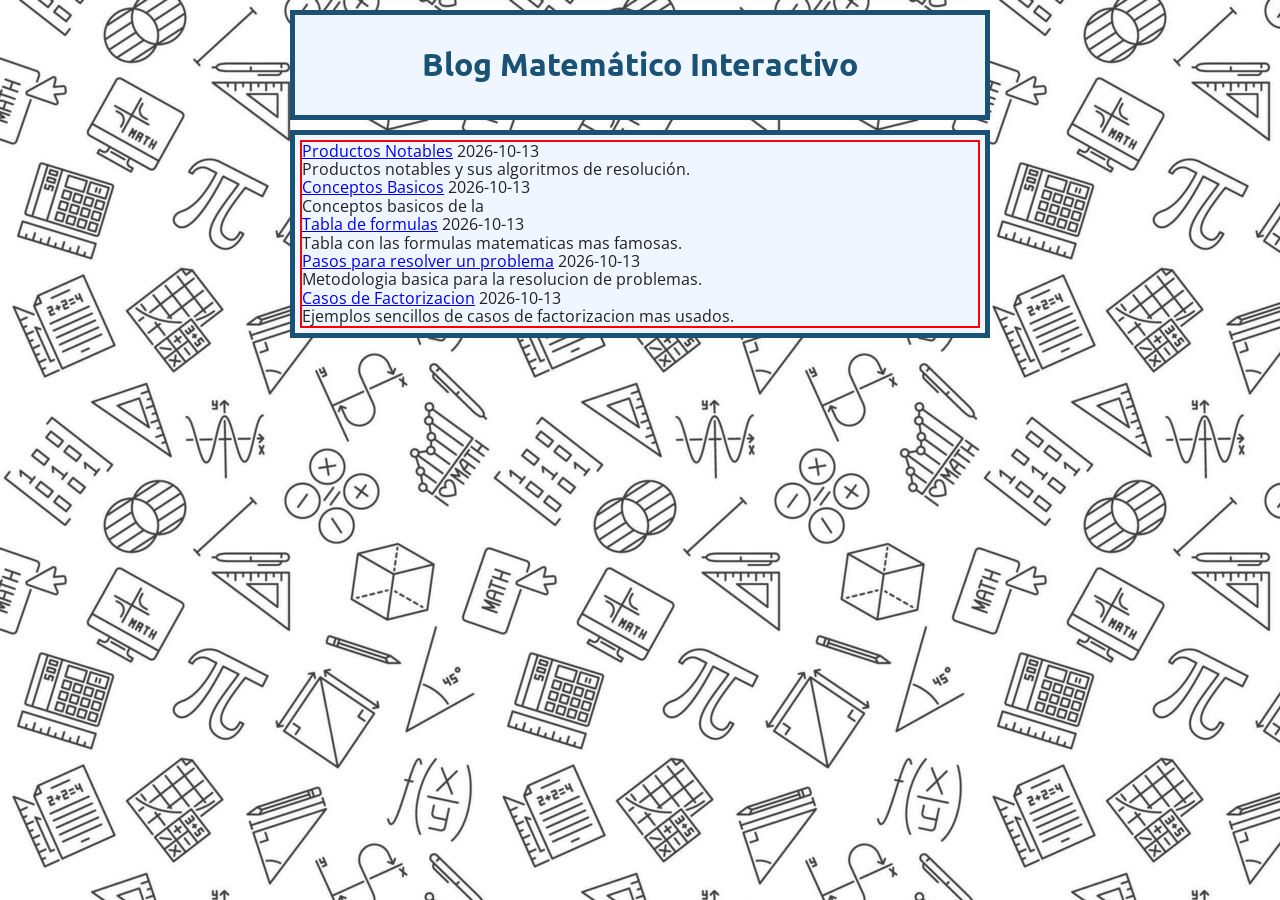
==== commit 3fd32e68: "feat: ordenar publicaciones de forma cronologica inversa" ====
--- a/index.html
+++ b/index.html
@@ -21,7 +21,7 @@
 
     <section class="content">
       <!-- Aquí JavaScript inyectará las entradas desde posts.js -->
-      <ul class="entry-list" id="lista-entradas"></ul>
+      <ul class="entry-list" id="entry-list"></ul>
     </section>
     <script src="posts.js"></script>
     <script src="script.js" defer></script>
